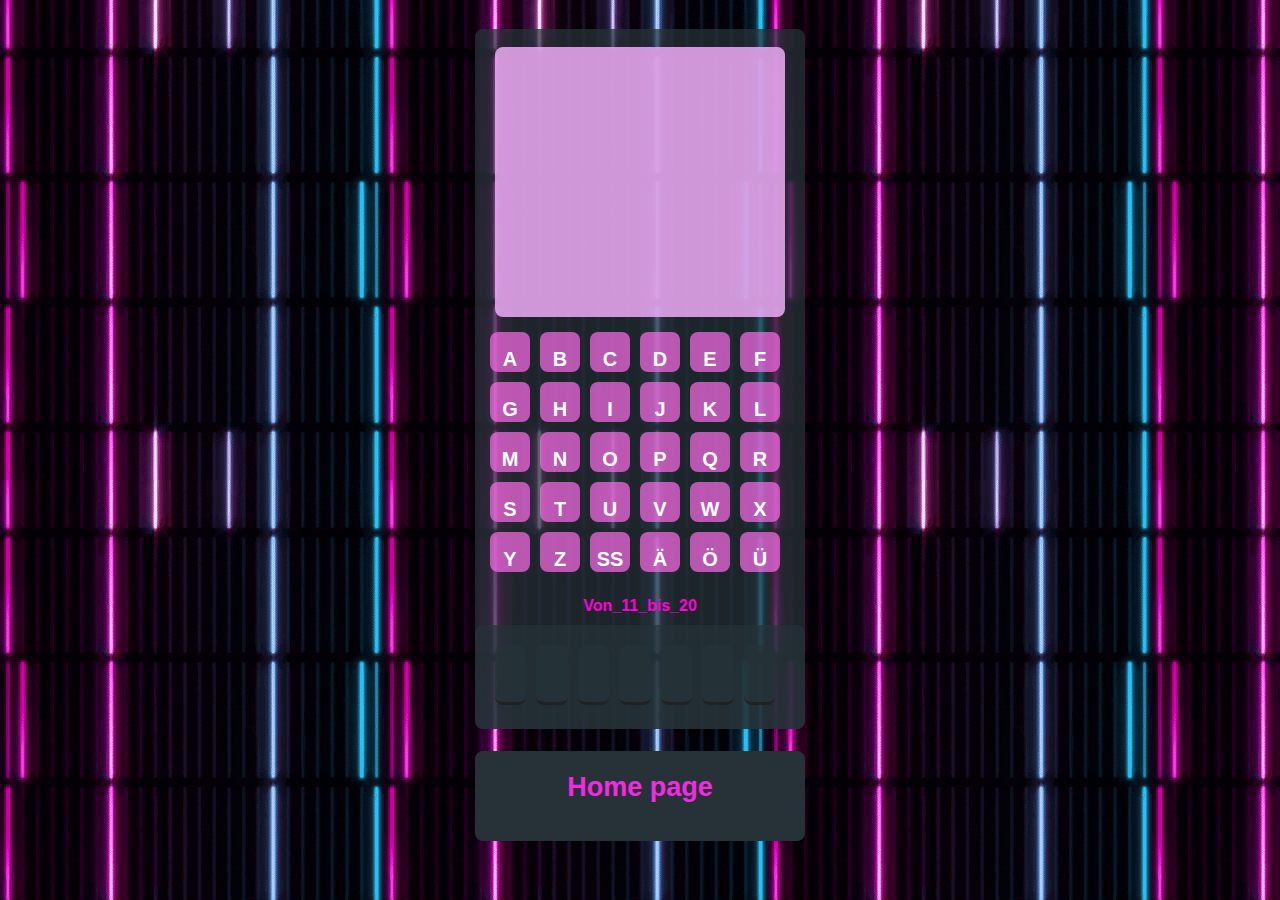
==== hangman.html @ dcadee63 "Update hangman.html" ====
<!DOCTYPE html>
<html lang="en">
  <head>
    <meta charset="UTF-8">
    <meta name="viewport" content="width=device-width, initial-scale=1.0">
    <!-- <link rel="stylesheet" href="Style/Deema.css"> -->
    <title>Deutsch lernen macht Spaß - Hangman Game</title>
    
    <style>
        * {
        box-sizing: border-box;
        }
        body {
        font-family: Tahoma, Arial;
        background-image: url(pics/background.gif);
        }
        .container {
        margin: 20px auto;
        width: 330px;
        background-color: #263238bb;
        border-radius:8px;
        }
        .row {
        display: flex;
        }
        hr {
        border: 1px solid #EEE;
        }
        .game-info {
        display: flex;
        }
        .game-info .game-name {
        flex: 1;
        }
        .game-info .category {
        flex: 1;
        text-align: right;
        }
        .game-info .category span {
        text-transform: capitalize;
        color: #ff00d9;
        font-weight: bold;
        text-align: center;
        }
        .hangman-draw {
        flex: 1;
        background-color: #f6b1ffd1;
        padding: 20px;
        height: 270px;
        width: 290px;
        left: 100px;
        border-radius:8px;
        }
        .hangman-draw .the-draw {
        width: 60px;
        height: 250px;
        border-bottom: 4px solid #222;
        position: relative;
        margin: auto;
        left: -60px;
        top: -20px;
        display: none;
        }
        .hangman-draw .the-stand {
        position: absolute;
        width: 4px;
        background-color: #222;
        height: 95%;
        left: 50%;
        margin-left: -2px;
        display: none;
        }
        .hangman-draw .the-hang {
        display: none;
        }
        .hangman-draw .the-hang:before {
        content: '';
        position: absolute;
        height: 4px;
        background-color: #222;
        width: 100px;
        left: 30px;
        top: 15px;
        }
        .hangman-draw .the-hang:after {
        content: '';
        position: absolute;
        width: 4px;
        height: 30px;
        background-color: #222;
        left: 130px;
        top: 15px;
        }
        .hangman-draw .the-rope {
        width: 70px;
        height: 70px;
        border-radius: 50%;
        position: absolute;
        left: 95px;
        top: 45px;
        border: 4px dashed #222;
        display: none;
        }
        .hangman-draw .the-man .head {
        width: 50px;
        height: 50px;
        border-radius: 50%;
        border: 4px solid #222;
        position: absolute;
        left: 105px;
        top: 55px;
        display: none;
        }
        .hangman-draw .the-man .body {
        position: absolute;
        background-color: #222;
        width: 4px;
        height: 100px;
        top: 102px;
        left: 130px;
        display: none;
        }
        .hangman-draw .the-man .hands {
        display: none;
        }
        .hangman-draw .the-man .hands:before {
        left: 85px;
        transform: rotate(30deg);
        }
        .hangman-draw .the-man .hands:after {
        left: 130px;
        transform: rotate(-30deg);
        }
        .hangman-draw .the-man .hands:before,
        .hangman-draw .the-man .hands:after {
        content: '';
        width: 50px;
        position: absolute;
        height: 4px;
        background-color: #222;
        top: 140px;
        }
        .hangman-draw .the-man .legs {
        display: none;
        }
        .hangman-draw .the-man .legs:before {
        left: 85px;
        transform: rotate(-30deg);
        }
        .hangman-draw .the-man .legs:after {
        left: 130px;
        transform: rotate(30deg);
        }
        .hangman-draw .the-man .legs:before,
        .hangman-draw .the-man .legs:after {
        content: '';
        width: 50px;
        position: absolute;
        height: 4px;
        background-color: #222;
        top: 220px;
        }
        .hangman-draw.wrong-1 .the-draw {
        display: block;
        }
        .hangman-draw.wrong-2 .the-stand {
        display: block;
        }
        .hangman-draw.wrong-3 .the-hang {
        display: block;
        }
        .hangman-draw.wrong-4 .the-rope {
        display: block;
        }
        .hangman-draw.wrong-5 .head {
        display: block;
        }
        .hangman-draw.wrong-6 .body {
        display: block;
        }
        .hangman-draw.wrong-7 .hands {
        display: block;
        }
        .hangman-draw.wrong-8 .legs {
        display: block;
        }
        .letters {
          flex: 1;
          padding: 15px;
          text-align: center;
        }
        .letters.finished {
          pointer-events: none;
        }
        .letters .letter-box {
          width: 40px;
          height: 40px;
          display: inline-block;
          background-color: #ff6eecb1;
          color: #FFF;
          font-size: 20px;
          margin-right: 10px;
          line-height: 55px;
          text-transform: uppercase;
          font-weight: bold;
          cursor: pointer;
          margin-bottom: 10px;
          left: 100px;
          border-radius:8px;
        }
        .letters .letter-box.clicked {
          background-color: #263238ab;
          opacity: .2;
          pointer-events: none;
        }
        .letters-guess {
          margin: 10px auto;
          background-color: #263238ab;
          padding: 20px;
          display: flex;
          justify-content: center;
          min-height: 104px;
          border-radius:8px;
        }
        .letters-guess span {
          width: 50px;
          height: 60px;
          font-size: 24px;
          margin-right: 10px;
          text-align: center;
          line-height: 60px;
          text-transform: uppercase;
          font-weight: bold;
          background-color: #263238ab;
          border-bottom: 3px solid #222;
          transition: .3s;
          border-radius:8px;
        }
        .letters-guess span.with-space {
          background: none;
          border-bottom: none;
          position: relative;
        }
        .letters-guess span.with-space:before {
          content: '';
          width: 20px;
          height: 4px;
          background-color: #263238ab;
          position: absolute;
          left: 50%;
          top: 50%;
          transform: translate(-50%, -50%);
          border-radius:8px;
        }
        .popup {
          position: absolute;
          top: 57%;
          left: 50%;
          transform: translate(-50%, -50%);
          padding: 20px;
          /* background-color:rgba(0, 0, 0, 0.895); */
          background-color:rgba(255, 255, 255, 0.895);
          border-radius: 5px;
          box-shadow: 0 0 10px rgba(0, 0, 0, 0.5);
          color: #000000;
          font-size: 24px;
          font-weight: bold;
          text-align: center;
          z-index: 999;
          animation: showCongratsMsg 1s ease-in-out;
        }

        @keyframes showCongratsMsg {
          0% {
            opacity: 0;
            transform: translate(-50%, -60%);
          }
          100% {
            opacity: 1;
            transform: translate(-50%, -50%);
          }
        }

        *{margin:0;padding:0;box-sizing:border-box;font-family: 'Segoe UI', Tahoma, Geneva, Verdana, sans-serif;}

        :root{
          --bgcol:#37474F;
          --mcol0:#f629e2;
          --mcol1:#2196F3;
          --mcol2:#1976D2;
          --txtcol0:#90A4AE;
          --txtcol1:#607D8B;
          --whitecol:#ECEFF1;
          --darkcol:#263238;
        }

        body{
          display:flex;
          flex-direction:column;
          align-items:center;
          padding-top:1vh;
        }

        #puzzle_container{
          position: relative;
          width: 50vh;
          height:50vh;
          background-color:var(--darkcol);
          border-radius:8px;
          border:1px solid var(--mcol0);
          box-shadow:0px 8px 0px var(--mcol0);
        }

        /*difficulty container*/
        #difficulty_container{
          display:flex;
          flex-direction:row;
          width:50vh;
          height:10vh;
          background-color:var(--darkcol);
          border-radius:8px;
          margin-top:22px;
          width: 330px;
        }
        .difficulty_button{
          flex-grow:1;
          background-color:inherit;
          color:var(--mcol2);
          text-align:center;
          font-size:3vh;
          font-weight:bold;
          padding-top:5%;
          margin:4px;
          cursor: pointer;
          transition:font-size 0.3s;
          width: 330px;
        }

        /* #timer{
          flex-grow:1;
          background-color:inherit;
          color:var(--mcol2);
          text-align:center;
          font-size:3vh;
          font-weight:bold;
          padding-top:5%;
          margin:4px;
          cursor: pointer;
          transition:font-size 0.3s;
        } */

        .difficulty_button:hover{
          opacity:0.8;
          font-size:3.5vh;
        }
        .difficulty_button.active{
          background-color:inherit;
          color:var(--mcol0);
        }
        .link {
          color:rgb(148, 148, 148);
          text-decoration: none;
          border-bottom: 0.5px solid rgb(148, 148, 148);
        }
    </style>
  </head>
  <body>
    <section>
      <div class="container"><br>
        <center>
          <div class="hangman-draw">
            <div class="the-draw">
                <div class="the-stand"></div>
                <div class="the-hang"></div>
                <div class="the-rope"></div>
                <div class="the-man">
                <div class="head"></div>
                <div class="body"></div>
                <div class="hands"></div>
                <div class="legs"></div>
              </div>
            </div>
          </div>
          <div class="letters"></div>
          <div class="game-info">
            <div class="category">
              <center><span></span></center>
            </div>
          </div>
          <div class="letters-guess"></div>
        </center>
      </div>
      <center>
        <div id="difficulty_container">
          <div class="difficulty_button active">
            <div onclick="showHome()">Home page</div>
          </div>
        </div>
      
      </center><br>
    </section>
    <audio id="success" src="audio/success.mp4" preload="auto"></audio>
    <audio id="fail" src="audio/fail.mp4" preload="auto"></audio>
    
    <script>

function showHome()
      {
          window.location.href = 'index.html';
          return false;
      }

      
    var width = window.innerWidth;
		var height = window.innerHeight;

		// create a function to generate a random number between two values
		function random(min, max) {
		return Math.floor(Math.random() * (max - min + 1) + min);
		}

		// create an array to store the images
		var crys = [];

		// create a function to generate a new cry image and add it to the page
		function createCry() {
      // create a new image element
      var cry = document.createElement('img');
      cry.src = "pics/cry.png"; // replace with the path to your cry image
      cry.style.position = 'absolute';

      // set the initial position of the image to a random location on the screen
      var x = random(0, width);
      var y = random(0, height);
      cry.style.left = x + 'px';
      cry.style.top = y + 'px';

      // set the initial size and rotation of the image
      var size = random(100, 20);
      cry.style.width = size + 'px';
      cry.style.transform = 'rotate(' + random(0, 360) + 'deg)';

      // add the image to the page
      document.body.appendChild(cry);

      // add the image to the array
      crys.push(cry);

      // animate the image to move upwards and disappear off the top of the screen
      var duration = random(5000, 1000);
      var delay = random(0, 50);
      setTimeout(function() {
        cry.style.transition = 'transform ' + duration + 'ms linear, opacity ' + duration + 'ms linear';
        cry.style.transform = 'translateY(-' + height + 'px) rotate(' + random(0, 360) + 'deg)';
        cry.style.opacity = '0';
      }, delay);
		}

      // Letters
      const letters = "abcdefghijklmnopqrstuvwxyzßäÖü";

      // Get Array From Letters
      let lettersArray = Array.from(letters);

      // Select Letters Container
      let lettersContainer = document.querySelector(".letters");

      // Generate Letters
      lettersArray.forEach(letter => {

      // Create Span
      let span = document.createElement("span");

      // Create Letter Text Node
      let theLetter = document.createTextNode(letter);

      // Append The Letter To Span
      span.appendChild(theLetter);

      // Add Class On Span
      span.className = 'letter-box';

      // Append Span To The Letters Container
      lettersContainer.appendChild(span);

      });

      // Object Of Words + Categories
      const words = {
      von_1_bis_10: ["eins","zwei","drei","vier","fünf","sechs","sieben","acht","neun","zehn",],
      von_11_bis_20: ["elf", "zwölf", "dreizehn", "vierzehn", "fünfzehn", "sechzehn", "siebzehn", "achtzehn", "neunzehn", "zwanzig",]
      }

      // Get Random Property

      let allKeys = Object.keys(words);

      // Random Number Depend On Keys Length
      let randomPropNumber = Math.floor(Math.random() * allKeys.length);

      // Category
      let randomPropName = allKeys[randomPropNumber];

      // Category Words
      let randomPropValue = words[randomPropName];

      // Random Number Depend On Words
      let randomValueNumber = Math.floor(Math.random() * randomPropValue.length);

      // The Chosen Word
      let randomValueValue = randomPropValue[randomValueNumber];

      // Set Category Info
      document.querySelector(".game-info .category span").innerHTML = randomPropName;

      // Select Letters Guess Element
      let lettersGuessContainer = document.querySelector(".letters-guess");

      // Convert Chosen Word To Array
      let lettersAndSpace = Array.from(randomValueValue);

      // Create Spans Depened On Word
      lettersAndSpace.forEach(letter => {

      // Create Empty Span
      let emptySpan = document.createElement("span");

      // If Letter Is Space
      if (letter === ' ') {

          // Add Class To The Span
          emptySpan.className = 'with-space';

      }

      // Append Span To The Letters Guess Container
      lettersGuessContainer.appendChild(emptySpan);

      });

      // Select Guess Spans
      let guessSpans = document.querySelectorAll(".letters-guess span");

      // Set Wrong Attempts
      let wrongAttempts = 0;
      let correctGuesses = 0;


      // Select The Draw Element
      let theDraw = document.querySelector(".hangman-draw");

      // Handle Clicking On Letters
      document.addEventListener("click", (e) => {

      // Set The Choose Status
      let theStatus = false;

      if (e.target.className === 'letter-box') {
          e.target.classList.add("clicked");
          // Get Clicked Letter
          let theClickedLetter = e.target.innerHTML.toLowerCase();
          // The Chosen Word
          let theChosenWord = Array.from(randomValueValue.toLowerCase());
          theChosenWord.forEach((wordLetter, WordIndex) => {
          // If The Clicked Letter Equal To One Of The Chosen Word Letter
          if (theClickedLetter == wordLetter) {
                  // Set Status To Correct
                  correctGuesses++;

                  theStatus = true;
                  // Loop On All Guess Spans
                  guessSpans.forEach((span, spanIndex) => {
                  if (WordIndex === spanIndex) {
                      span.innerHTML = theClickedLetter;
                  }
              });
          }
          });

          if (theStatus !== true) {

          // Increase The Wrong Attempts
          wrongAttempts++;

          // Add Class Wrong On The Draw Element
          theDraw.classList.add(`wrong-${wrongAttempts}`);

          // Play Fail Sound
          document.getElementById("fail").play();

          if (wrongAttempts === 8) {
              endGameLose();
              lettersContainer.classList.add("finished");
          }
          } else {
          // Play Success Sound
              document.getElementById("success").play();
          }

          if (correctGuesses === randomValueValue.length) {
            endGameWin(true);
            lettersContainer.classList.add("finished");
          }

      }
      }
      
      );

      function endGameWin(hasWon) {
        // Create Popup Div
        document.body.style.backgroundImage = "url('pics/man.gif')";
        let div = document.createElement("div");
        // Create Text
        // let lineBreak = document.createElement("br");
        let divText;
        if (hasWon) {
          divText = document.createTextNode(`Herzlichen Glückwunsch! Du hast gewonnen. Die Nummer war ${randomValueValue}.`);
        } else {
          divText = document.createTextNode(`Spiel vorbei. Du hast verloren. Die Nummer war ${randomValueValue}.`);
        }
        // Append Text To Div
        div.appendChild(divText);
        // Add Class On Div
        div.className = 'popup';
        // Append To The Body
        document.body.appendChild(div);
      }


      // End Game Function
      function endGameLose() {
        createCry();
        // Create Popup Div
        let div = document.createElement("div");
        // Create Text
        let lineBreak = document.createElement("br");
        let divText = document.createTextNode(`Spiel vorbei, die Nummer war ${randomValueValue}`);
        // Append Text To Div
        div.appendChild(divText);
        // Add Class On Div
        div.className = 'popup';
        // Append To The Body
        document.body.appendChild(div);
      }
    </script>
  </body>
</html>
---- Style/Deema.css ----
body
{
    background-color:rgb(255, 255, 255);/*rgb(225, 207, 218*/
    font-family: Garamond, serif;
    color:rgb(125, 125, 125);
}
hr{
  color:rgb(148, 148, 148);
}

code{
  color:rgb(148, 148, 148);
}
nav{
  background-color:#e8e1e5;
  /* margin: 0 10px; */
  
}
section {
width: 100%;
background-color:#f7e0f6"
}
div{     
  font-family: 'Lateef', serif;;
}
.link {
  color:rgb(148, 148, 148);
  text-decoration: none;
  border-bottom: 0.5px solid rgb(148, 148, 148);
}

.ms-2:hover {
  transform: scale(1.30);
}

.ms-1:hover {
  transform: scale(1.30);
}

#picture-container {
  position: relative;
  display: inline-block;
}
#picture-container .overlay {
  display: block;
}
.overlay {
  display: none;
  position: absolute;
  top: 175;
  left: 0;
  /* width: 100%; */
  /* height: 100%; */
  background-color: rgba(0, 0, 0, 0.5);
  color: white;
  padding: 20px;
  box-sizing: border-box;
  font-size: 15px;
  text-align: center;
}
.overlay p {
  margin-top: 0;
} 
button {
  display: inline-block;
  padding: 10px 20px;
  font-size: 18px;
  background-color:  #e8e1e5;
  color:rgba(0, 0, 0, 0.5);
  border: none;
  border-radius: 4px;
  cursor: pointer;
}

.dislike:hover {
    cursor: not-allowed;
    transform: translateX(120px);
    position: relative;
    /* left: 100px; */
}

.size{
  width: 105px;
  height: 155px;
  padding: 10px 3px;
}
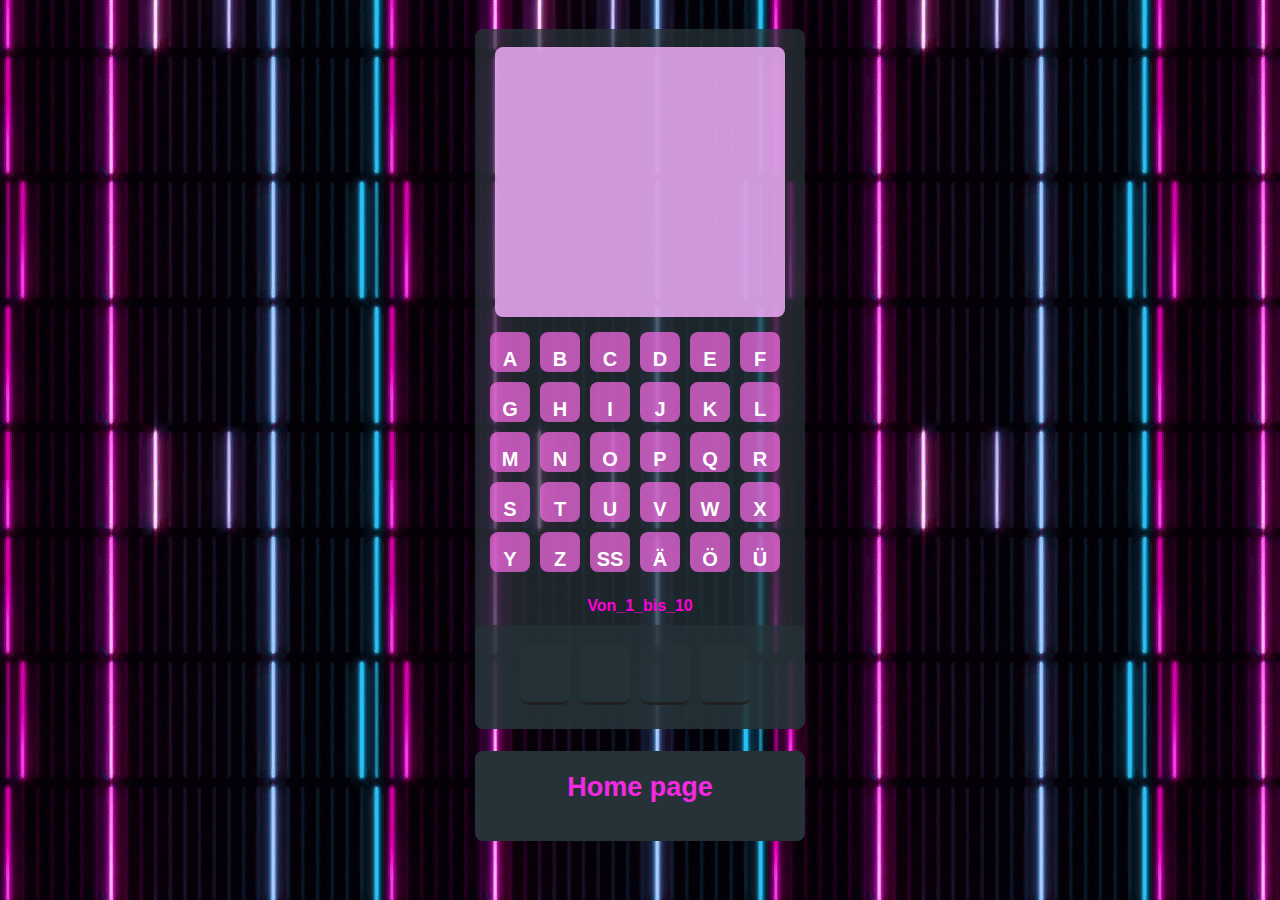
==== commit bd5309b6: "Update hangman.html" ====
--- a/hangman.html
+++ b/hangman.html
@@ -1,6 +1,5 @@
-
 <!DOCTYPE html>
-<html lang="en">
+<!-- <html lang="en"> -->
   <head>
     <meta charset="UTF-8">
     <meta name="viewport" content="width=device-width, initial-scale=1.0">
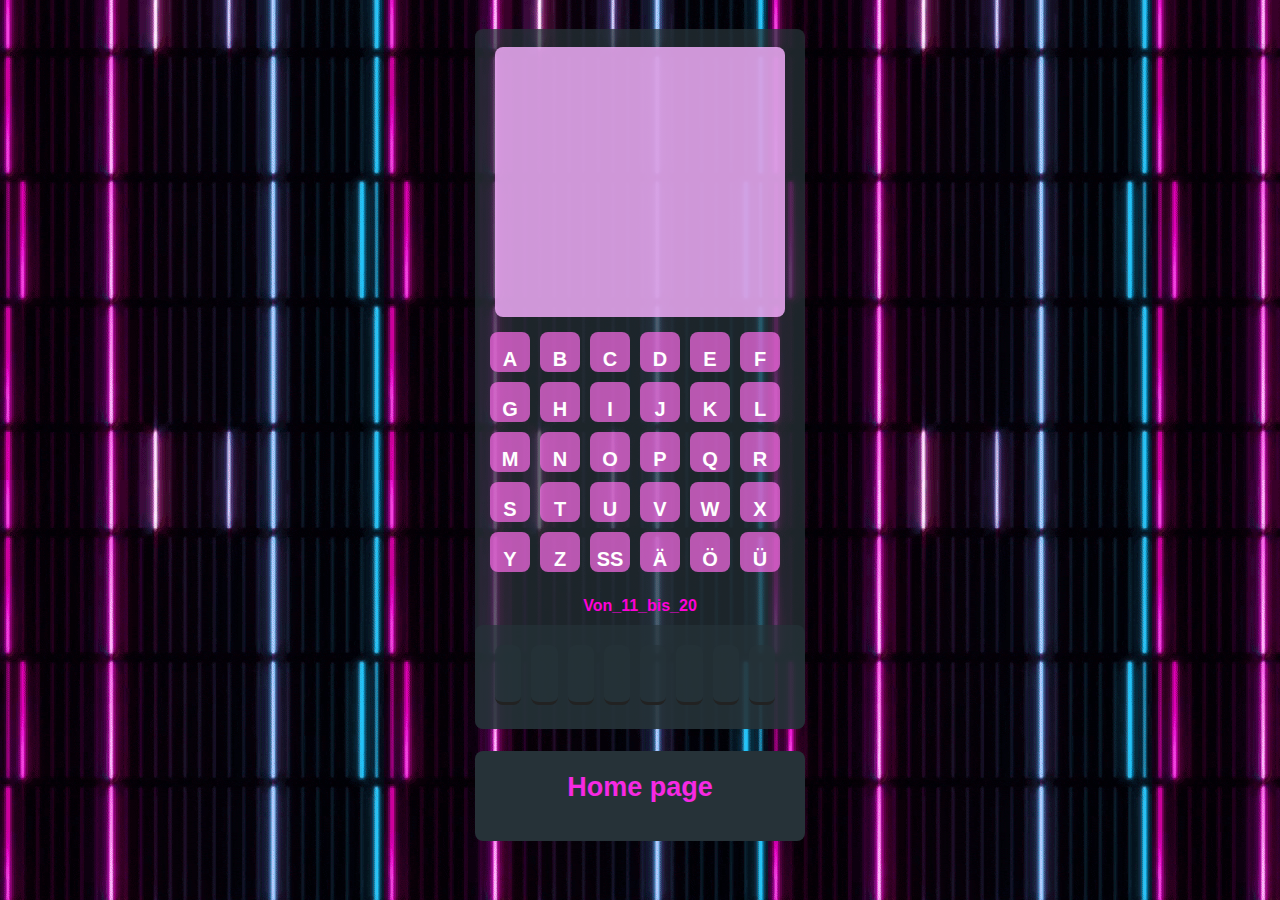
==== commit a599c088: "Update hangman.html" ====
--- a/hangman.html
+++ b/hangman.html
@@ -1,10 +1,12 @@
+
+
 <!DOCTYPE html>
-<!-- <html lang="en"> -->
+<html lang="en">
   <head>
     <meta charset="UTF-8">
     <meta name="viewport" content="width=device-width, initial-scale=1.0">
     <!-- <link rel="stylesheet" href="Style/Deema.css"> -->
-    <title>Deutsch lernen macht Spaß - Hangman Game</title>
+    <title>Hangman Game</title>
     
     <style>
         * {
@@ -410,8 +412,7 @@
           return false;
       }
 
-      
-    var width = window.innerWidth;
+      var width = window.innerWidth;
 		var height = window.innerHeight;
 
 		// create a function to generate a random number between two values
@@ -424,36 +425,36 @@
 
 		// create a function to generate a new cry image and add it to the page
 		function createCry() {
-      // create a new image element
-      var cry = document.createElement('img');
-      cry.src = "pics/cry.png"; // replace with the path to your cry image
-      cry.style.position = 'absolute';
-
-      // set the initial position of the image to a random location on the screen
-      var x = random(0, width);
-      var y = random(0, height);
-      cry.style.left = x + 'px';
-      cry.style.top = y + 'px';
-
-      // set the initial size and rotation of the image
-      var size = random(100, 20);
-      cry.style.width = size + 'px';
-      cry.style.transform = 'rotate(' + random(0, 360) + 'deg)';
-
-      // add the image to the page
-      document.body.appendChild(cry);
-
-      // add the image to the array
-      crys.push(cry);
-
-      // animate the image to move upwards and disappear off the top of the screen
-      var duration = random(5000, 1000);
-      var delay = random(0, 50);
-      setTimeout(function() {
-        cry.style.transition = 'transform ' + duration + 'ms linear, opacity ' + duration + 'ms linear';
-        cry.style.transform = 'translateY(-' + height + 'px) rotate(' + random(0, 360) + 'deg)';
-        cry.style.opacity = '0';
-      }, delay);
+		// create a new image element
+		var cry = document.createElement('img');
+		cry.src = "pics/cry.png"; // replace with the path to your cry image
+		cry.style.position = 'absolute';
+
+		// set the initial position of the image to a random location on the screen
+		var x = random(0, width);
+		var y = random(0, height);
+		cry.style.left = x + 'px';
+		cry.style.top = y + 'px';
+
+		// set the initial size and rotation of the image
+		var size = random(100, 20);
+		cry.style.width = size + 'px';
+		cry.style.transform = 'rotate(' + random(0, 360) + 'deg)';
+
+		// add the image to the page
+		document.body.appendChild(cry);
+
+		// add the image to the array
+		crys.push(cry);
+
+		// animate the image to move upwards and disappear off the top of the screen
+		var duration = random(5000, 1000);
+		var delay = random(0, 50);
+		setTimeout(function() {
+			cry.style.transition = 'transform ' + duration + 'ms linear, opacity ' + duration + 'ms linear';
+			cry.style.transform = 'translateY(-' + height + 'px) rotate(' + random(0, 360) + 'deg)';
+			cry.style.opacity = '0';
+		}, delay);
 		}
 
       // Letters
@@ -630,7 +631,9 @@
 
       // End Game Function
       function endGameLose() {
-        createCry();
+        for (var i = 0; i < 50; i++) {
+					createCry();
+				}
         // Create Popup Div
         let div = document.createElement("div");
         // Create Text
@@ -642,6 +645,8 @@
         div.className = 'popup';
         // Append To The Body
         document.body.appendChild(div);
+        const audio = new Audio("wrong.mp3");
+				audio.play();
       }
     </script>
   </body>
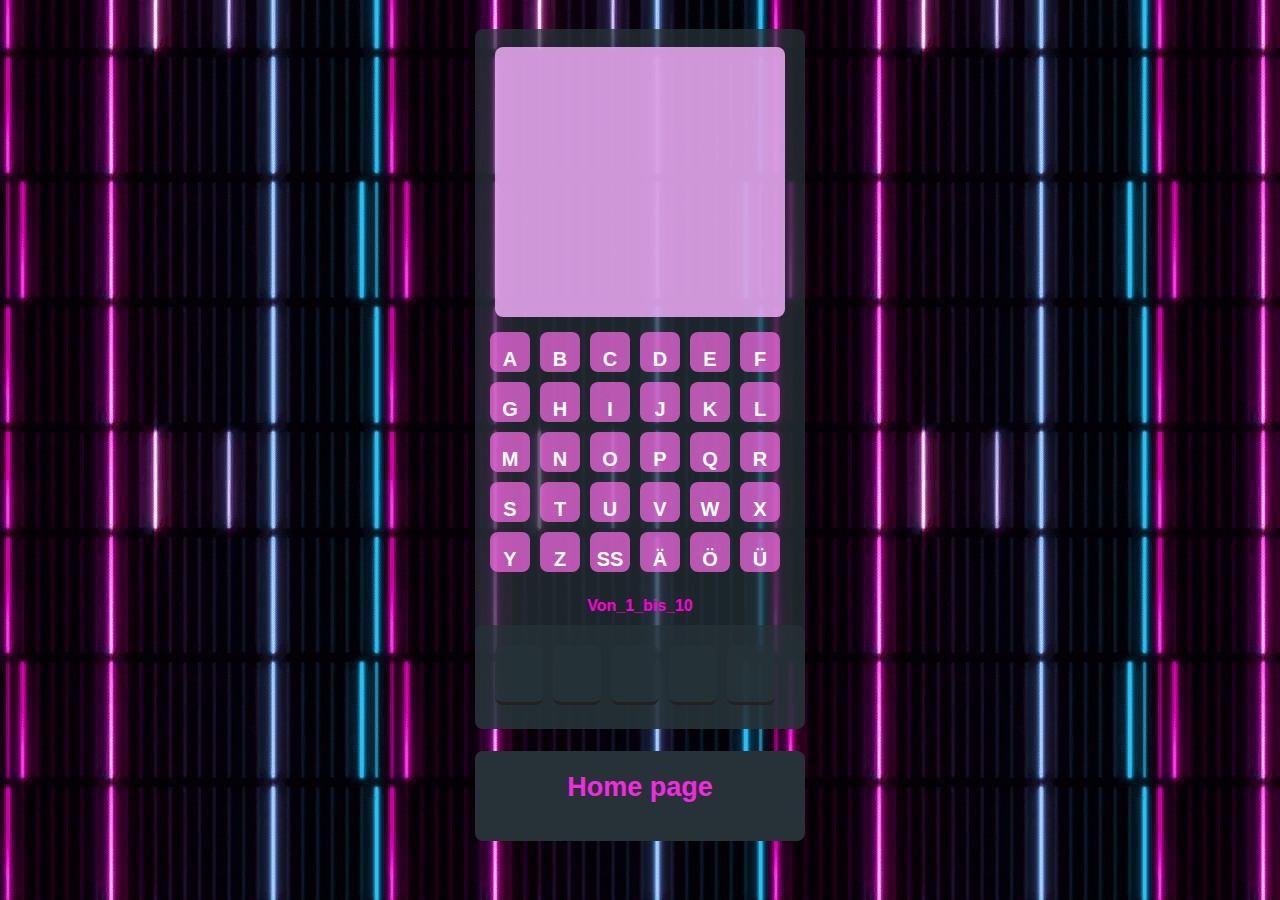
==== commit 309f300c: "Update hangman.html" ====
--- a/hangman.html
+++ b/hangman.html
@@ -1,5 +1,3 @@
-
-
 <!DOCTYPE html>
 <html lang="en">
   <head>
@@ -218,6 +216,7 @@
         .letters-guess {
           margin: 10px auto;
           background-color: #263238ab;
+          color: #ff00d9;
           padding: 20px;
           display: flex;
           justify-content: center;
@@ -580,19 +579,27 @@
 
           if (theStatus !== true) {
 
-          // Increase The Wrong Attempts
-          wrongAttempts++;
-
-          // Add Class Wrong On The Draw Element
-          theDraw.classList.add(`wrong-${wrongAttempts}`);
-
-          // Play Fail Sound
-          document.getElementById("fail").play();
-
-          if (wrongAttempts === 8) {
-              endGameLose();
-              lettersContainer.classList.add("finished");
-          }
+            // Increase The Wrong Attempts
+            wrongAttempts++;
+
+            // Add Class Wrong On The Draw Element
+            theDraw.classList.add(`wrong-${wrongAttempts}`);
+
+            // Play Fail Sound
+            document.getElementById("fail").play();
+
+            if (wrongAttempts === 8) {
+                endGameLose();
+                lettersContainer.classList.add("finished");
+
+                for (var i = 0; i < 50; i++) {
+                createCry();
+              }
+              const audio = new Audio("wrong.mp3");
+              audio.play();
+
+              return false;
+            }
           } else {
           // Play Success Sound
               document.getElementById("success").play();
@@ -626,6 +633,8 @@
         div.className = 'popup';
         // Append To The Body
         document.body.appendChild(div);
+        const audio = new Audio("horay.mp3");
+				audio.play();
       }
 
 
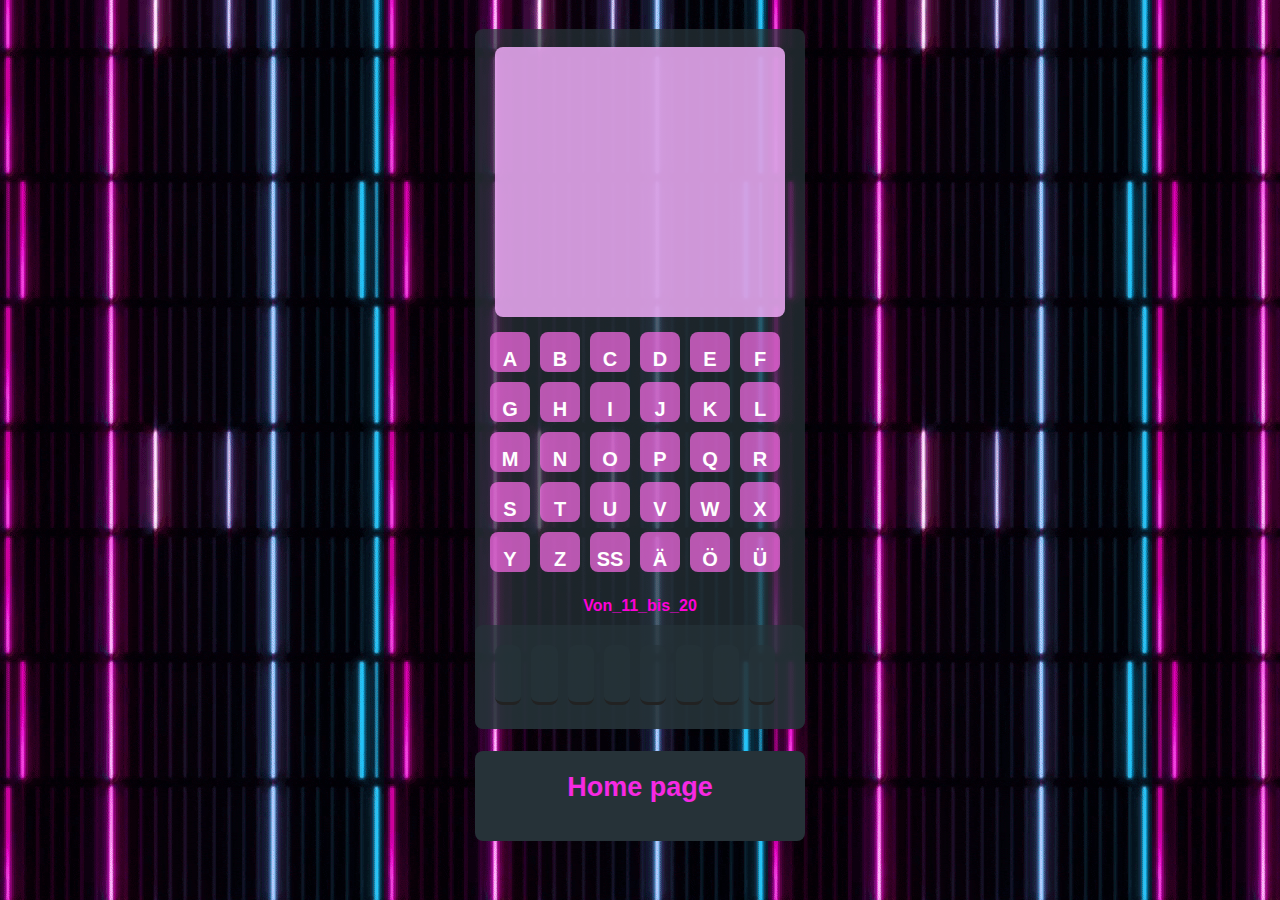
==== commit ca8fd071: "Update hangman.html" ====
--- a/hangman.html
+++ b/hangman.html
@@ -633,8 +633,8 @@
         div.className = 'popup';
         // Append To The Body
         document.body.appendChild(div);
-        const audio = new Audio("horay.mp3");
-				audio.play();
+    //     const audio = new Audio("horay.mp3");
+				// audio.play();
       }
 
 
@@ -649,7 +649,12 @@
         let lineBreak = document.createElement("br");
         let divText = document.createTextNode(`Spiel vorbei, die Nummer war ${randomValueValue}`);
         // Append Text To Div
-        div.appendChild(divText);
+        // div.appendChild(divText);
+		// Show the message for 1 second (1000 milliseconds)
+	    setTimeout(function () {
+		// Hide the message
+		div.appendChild(divText);
+	    }, 3000); // 3000 milliseconds = 3 seconds
         // Add Class On Div
         div.className = 'popup';
         // Append To The Body
